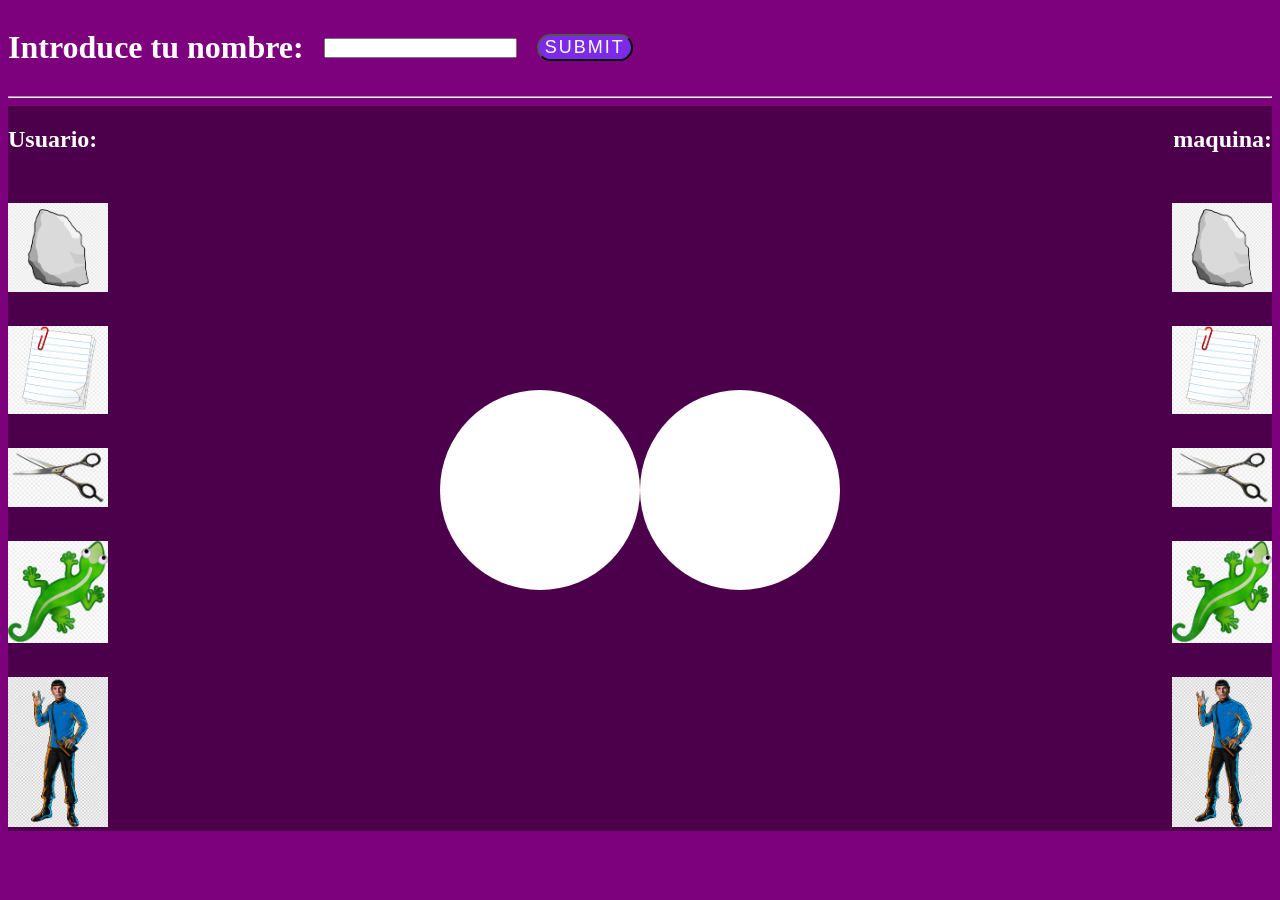
==== index.html @ 5d308a5f "Reestructura repo" ====
<!DOCTYPE html>
<html lang="en">
<head>
    <meta charset="UTF-8">
    <meta name="viewport" content="width=device-width, initial-scale=1.0">
    <title>Piedra, Papel, tijeras...</title>
    <link rel="stylesheet" href="css/style.css">
    
    
    
</head>
<body>
    <!-- 
        Aqui empezamos el primer div
        introduces el Nombre y tienes el submit para inicializar el juego
    -->
    <div class="alineado">
    <h1>Introduce tu nombre:</h1>
    <input type="text" id="nombre">
    <button id="botonCapturar">Submit</button>
    </div>
    <!-- 
        FIN 1div

        Aqui empezamos el segundo div
        aqui van las imagenes he dejado las del usuario las de la maquina y las otras son
        para cuando le das hacer el "show" y el "hide"
    -->
    <hr>
    <div class="content" id="content">
    <div class="usuario">
        <h2 id="ponerNombre">Usuario:</h2>
        <div id="cliente1"><img src="img/piedra.png" alt="piedra"></div>
        <div id="cliente2"><img src="img/papel.jpg" alt="papel"></div>
        <div id="cliente3"><img src="img/tijeras.png" alt="tijeras"></div>
        <div id="cliente4"><img src="img/lagarto.jpg" alt="lagarto"></div>
        <div id="cliente5"><img src="img/spock.png" alt="spock"></div>
    </div>
    <div class="centro">
        <h1 class="marcador" id="marcador"></h1>
        <div class="apuesta">
            <div class="eleccionusuario">
                <img src="img/piedra.png" alt="" id="piedra_usuario">
                <img src="img/papel.jpg" alt="" id="papel_usuario">
                <img src="img/tijeras.png" alt="" id="tijeras_usuario">
                <img src="img/lagarto.jpg" alt="" id="lagarto_usuario">
                <img src="img/spock.png" alt="" id="spock_usuario">
            </div>
            <div class="versus" id="vs"><img src="img/vs.jpg" alt=""></div>
            <div class="eleccionmaquina">
                <img src="img/piedra.png" alt="" id="piedra_maquina">
                <img src="img/papel.jpg" alt="" id="papel_maquina">
                <img src="img/tijeras.png" alt="" id="tijeras_maquina">
                <img src="img/lagarto.jpg" alt="" id="lagarto_maquina">
                <img src="img/spock.png" alt="" id="spock_maquina">
            </div>
        </div>
        <!-- 
            Aqui meto algunos div la idea es ocultarlos con un .none y que a base
            de que vayan surgiendo las cosas ocultar y mostrar
        -->
        <div class="ganar"><h1 id="empezando">Esperando elecciones</h1><h1 id="fight" contenteditable="true">Fight</h1><h1 id="empate">Empate</h1><h1 id="ganar">Has ganado</h1><h1 id="perder">Has perdido</h1></div>
    </div>
    <div class="maquina">
        <h2>maquina:</h2>
        <div id="maquina1"><img src="img/piedra.png" alt="piedra"></div>
        <div id="maquina2"><img src="img/papel.jpg" alt="papel"></div>
        <div id="maquina3"><img src="img/tijeras.png" alt="tijeras"></div>
        <div id="maquina4"><img src="img/lagarto.jpg" alt="lagarto"></div>
        <div id="maquina5"><img src="img/spock.png" alt="spock"></div>
    </div>
</div>
<script src="js/codigo.js"></script>
</body>
</html>
---- css/style.css ----
body{
    background-color: rgb(125, 0, 125);
}
button{
    position: relative;
    display: 'none';
    padding: 12px,36px;
    margin: 10px 0;
    color: #fff;
    text-transform: uppercase;
    font-size: 18px;
    letter-spacing: 2px;
    border-radius: 42px;
    background: #7d2ae8;
    cursor: pointer;
    
}
button:hover{
   animation: animate 0.3s linear;
    
}
@keyframes animate{
    0%{
        width: 0px;
        height:0px;
    }
    100%{
        width: 100px;
        height: 30px;
    }
}


h1{
    color:white;
}
h2{
    color: white;
}
.alineado{
    display: flex;
    align-items: center;
    align-content: center;
}
.alineado input{
    height: 14px;
    padding-right: 10px;
    padding-left: 10px;
    margin-right: 20px;
    margin-left: 20px;
}
.content{
    display: flex;
    justify-content: space-between;
    align-items: center;
    background-color: rgba(0, 0, 0, 0.392);
}
.usuario{
    justify-content: left;
    display: flex;
    flex-direction: column;
}
.maquina{
    justify-content: right;
    display: flex;
    flex-direction: column;
    align-items: flex-end;
    margin-top: 0px;
}
.usuario img{
    width: 100px;
    padding-top: 30px;
}
.maquina img{
    width: 100px;
    padding-top: 30px;
}
.eleccionusuario{
    background-color: white;
    width: 200px;
    height: 200px;
    border-radius: 100px;
}
.versus{
    background-color: white;
    width: 200px;
    height: 200px;
    border-radius: 100px;
    display: flex;
    align-content: center;
    justify-content: center;
    align-items: center;
}
.eleccionmaquina{
    background-color: white;
    width: 200px;
    height: 200px;
    border-radius: 100px;
}
.centro{
    display: flex;
    flex-direction: column;
    align-items: center;
}
.apuesta{
    display: flex;
    
}
.versus img{
    width: 200px;
    border-radius: 200px;
    display: flex;
    justify-content: center;
    align-items: center;
}
#piedra_usuario{
    width: 200px;
    border-radius: 200px;
}
#papel_usuario{
    width: 200px;
    border-radius: 200px;
}
#lagarto_usuario{
    width: 200px;
    border-radius: 200px;
}
#spock_usuario{
    width: 200px;
    border-radius: 200px;
}
#tijeras_usuario{
    width: 200px;
    border-radius: 200px;
}
/* Para la maquina definimos imágenes*/
#piedra_maquina{
    width: 200px;
    border-radius: 200px;
}
#papel_maquina{
    width: 200px;
    border-radius: 200px;
    
}
#lagarto_maquina{
    width: 200px;
    border-radius: 200px;
    
}
#spock_maquina{
    width: 200px;
    border-radius: 200px;
    
}
#tijeras_maquina{
    width: 200px;
    border-radius: 200px;
    
}
#empezando{
    color: white;
    display: none;
}
#fight{
    cursor: pointer;
    color:#430505;
    font-size: 32px;
    letter-spacing: 10px;
    text-transform: uppercase;
    width: 100%;
    text-align: center;
    -webkit-box-reflect: below 1px linear-gradient(transparent,#0008);
    line-height: 1.2em;
    outline: none;
    animation: animateLight 5s linear infinite;
     
}

@keyframes animateLight{
    0%,18%,20%,50.1%,60%,65.1%,80%,90.1%,92%{
        color: #430505;
        text-shadow: none;
    }
    18.1%,20.1%,30%,50%,60.1%,65%,80.1%,90%,92.1%,100%{
        color: #fff;
        text-shadow: 0 0 10px #d21010,
        0 0 20px #d21010,
        0 0 40px #d21010,
        0 0 80px #d21010,
        0 0 160px #d21010;
    }
}
#fight:hover::before{
    color: black;
    font-size: 32px;
    background-color: aqua;
    display: inline;
    padding: -5px 0px;
    margin: 0;
    position: relative;
    
}



#ganar{
    color: white;
    display: none;
}
#perder{
    color: white;
    display: none;
}
#empate{
    color: white;
    display: none;
}
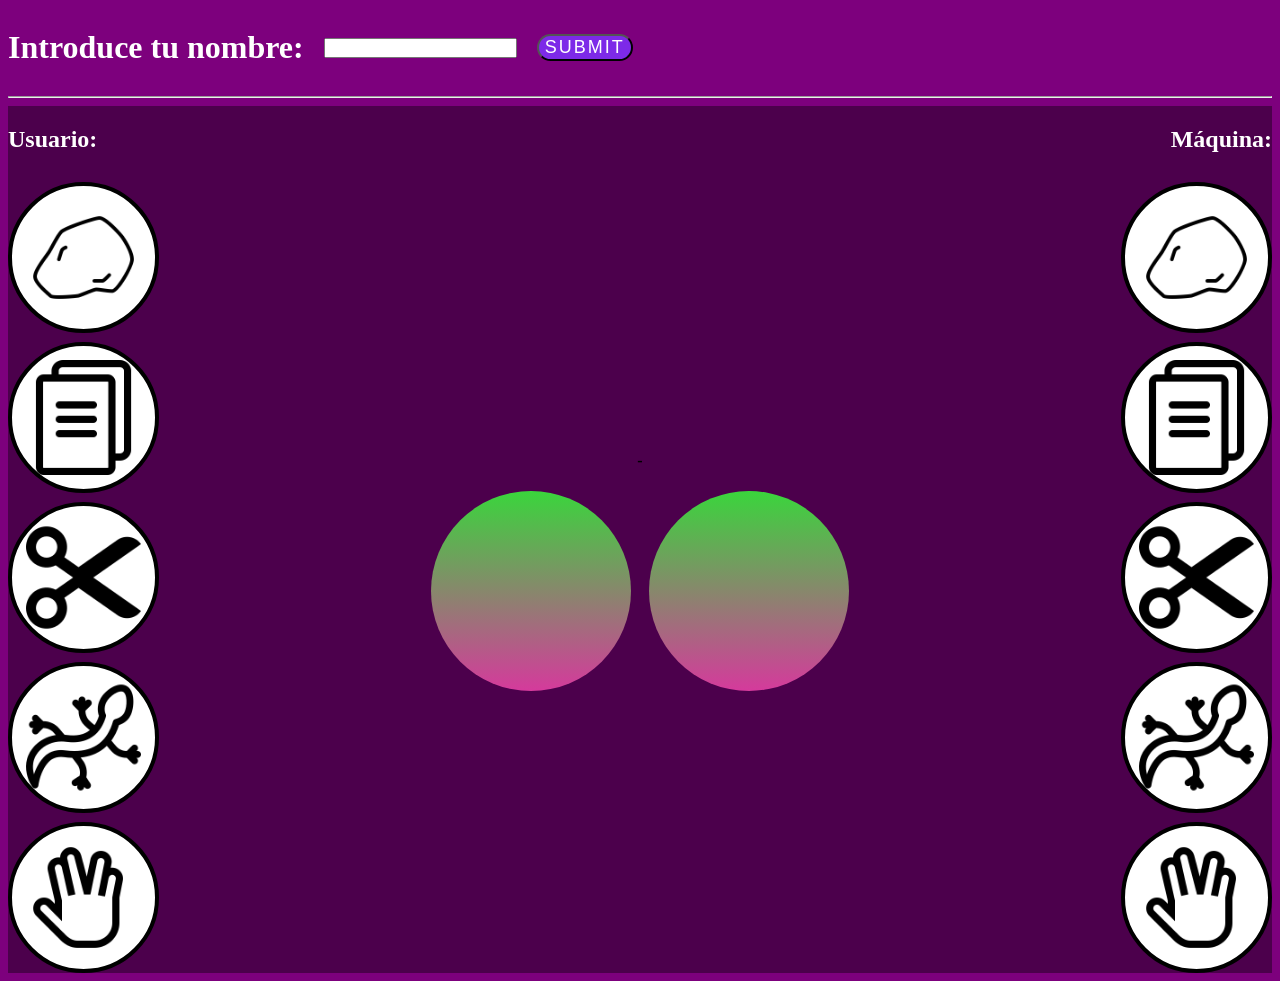
==== commit fc2c3967: "Arreglo general y cambio logica" ====
--- a/index.html
+++ b/index.html
@@ -5,9 +5,6 @@
     <meta name="viewport" content="width=device-width, initial-scale=1.0">
     <title>Piedra, Papel, tijeras...</title>
     <link rel="stylesheet" href="css/style.css">
-    
-    
-    
 </head>
 <body>
     <!-- 
@@ -17,7 +14,7 @@
     <div class="alineado">
     <h1>Introduce tu nombre:</h1>
     <input type="text" id="nombre">
-    <button id="botonCapturar">Submit</button>
+    <button id="botonCapturar" onclick="empezarJuego()">Submit</button>
     </div>
     <!-- 
         FIN 1div
@@ -30,44 +27,46 @@
     <div class="content" id="content">
     <div class="usuario">
         <h2 id="ponerNombre">Usuario:</h2>
-        <div id="cliente1"><img src="img/piedra.png" alt="piedra"></div>
-        <div id="cliente2"><img src="img/papel.jpg" alt="papel"></div>
-        <div id="cliente3"><img src="img/tijeras.png" alt="tijeras"></div>
-        <div id="cliente4"><img src="img/lagarto.jpg" alt="lagarto"></div>
-        <div id="cliente5"><img src="img/spock.png" alt="spock"></div>
+        <div id="cliente1" onclick="clickimg(this)" onmouseover="pasarMouseimgIn(this)" onmouseout="pasarMouseimgOut(this)"><img src="img/piedra.png" alt="piedra" class="imagen"></div>
+        <div id="cliente2" onclick="clickimg(this)" onmouseover="pasarMouseimgIn(this)" onmouseout="pasarMouseimgOut(this)"><img src="img/papel.png" alt="papel" class="imagen"></div>
+        <div id="cliente3" onclick="clickimg(this)" onmouseover="pasarMouseimgIn(this)" onmouseout="pasarMouseimgOut(this)"><img src="img/tijeras.png" alt="tijeras" class="imagen"></div>
+        <div id="cliente4" onclick="clickimg(this)" onmouseover="pasarMouseimgIn(this)" onmouseout="pasarMouseimgOut(this)"><img src="img/lagarto.png" alt="lagarto" class="imagen"></div>
+        <div id="cliente5" onclick="clickimg(this)" onmouseover="pasarMouseimgIn(this)" onmouseout="pasarMouseimgOut(this)"><img src="img/spock.png" alt="spock" class="imagen"></div>
     </div>
     <div class="centro">
-        <h1 class="marcador" id="marcador"></h1>
+        <h1 class="marcador" id="marcador">
+            <h4><span id="puntuacion_jugador"></span> - <span id="puntuacion_maquina"></span></h4>
+        </h1>
         <div class="apuesta">
             <div class="eleccionusuario">
-                <img src="img/piedra.png" alt="" id="piedra_usuario">
-                <img src="img/papel.jpg" alt="" id="papel_usuario">
-                <img src="img/tijeras.png" alt="" id="tijeras_usuario">
-                <img src="img/lagarto.jpg" alt="" id="lagarto_usuario">
-                <img src="img/spock.png" alt="" id="spock_usuario">
+                <img src="img/piedra.png" alt="piedra" id="piedra_usuario">
+                <img src="img/papel.png" alt="papel" id="papel_usuario">
+                <img src="img/tijeras.png" alt="tijeras" id="tijeras_usuario">
+                <img src="img/lagarto.png" alt="lagarto" id="lagarto_usuario">
+                <img src="img/spock.png" alt="spock" id="spock_usuario">
             </div>
-            <div class="versus" id="vs"><img src="img/vs.jpg" alt=""></div>
+            <div class="versus" id="vs"><img src="img/vs.png" alt="versus"></div>
             <div class="eleccionmaquina">
-                <img src="img/piedra.png" alt="" id="piedra_maquina">
-                <img src="img/papel.jpg" alt="" id="papel_maquina">
-                <img src="img/tijeras.png" alt="" id="tijeras_maquina">
-                <img src="img/lagarto.jpg" alt="" id="lagarto_maquina">
-                <img src="img/spock.png" alt="" id="spock_maquina">
+                <img src="img/piedra.png" alt="piedra" id="piedra_maquina">
+                <img src="img/papel.png" alt="papel" id="papel_maquina">
+                <img src="img/tijeras.png" alt="tijeras" id="tijeras_maquina">
+                <img src="img/lagarto.png" alt="lagarto" id="lagarto_maquina">
+                <img src="img/spock.png" alt="spock" id="spock_maquina">
             </div>
         </div>
         <!-- 
             Aqui meto algunos div la idea es ocultarlos con un .none y que a base
             de que vayan surgiendo las cosas ocultar y mostrar
         -->
-        <div class="ganar"><h1 id="empezando">Esperando elecciones</h1><h1 id="fight" contenteditable="true">Fight</h1><h1 id="empate">Empate</h1><h1 id="ganar">Has ganado</h1><h1 id="perder">Has perdido</h1></div>
+        <div class="ganar"><h1 id="empezando">Esperando elecciones</h1><h1 id="fight" contenteditable="true" onclick="maquinaElige()">Fight</h1><h1 id="empate">Empate</h1><h1 id="ganar">Has ganado</h1><h1 id="perder">Has perdido</h1></div>
     </div>
     <div class="maquina">
-        <h2>maquina:</h2>
-        <div id="maquina1"><img src="img/piedra.png" alt="piedra"></div>
-        <div id="maquina2"><img src="img/papel.jpg" alt="papel"></div>
-        <div id="maquina3"><img src="img/tijeras.png" alt="tijeras"></div>
-        <div id="maquina4"><img src="img/lagarto.jpg" alt="lagarto"></div>
-        <div id="maquina5"><img src="img/spock.png" alt="spock"></div>
+        <h2>Máquina:</h2>
+        <div id="maquina1"><img src="img/piedra.png" alt="piedra" class="imagen"></div>
+        <div id="maquina2"><img src="img/papel.png" alt="papel" class="imagen"></div>
+        <div id="maquina3"><img src="img/tijeras.png" alt="tijeras" class="imagen"></div>
+        <div id="maquina4"><img src="img/lagarto.png" alt="lagarto" class="imagen"></div>
+        <div id="maquina5"><img src="img/spock.png" alt="spock" class="imagen"></div>
     </div>
 </div>
 <script src="js/codigo.js"></script>
--- a/css/style.css
+++ b/css/style.css
@@ -1,221 +1,239 @@
-
-body{
-    background-color: rgb(125, 0, 125);
-}
-button{
+body {
+	background-color: rgb(125, 0, 125);
+}
+
+button {
+	position: relative;
+	display: "none";
+	padding: 12px, 36px;
+	margin: 10px 0;
+	color: #fff;
+	text-transform: uppercase;
+	font-size: 18px;
+	letter-spacing: 2px;
+	border-radius: 42px;
+	background: #7d2ae8;
+	cursor: pointer;
+}
+
+button:hover {
+	animation: animate 0.3s linear;
+}
+
+@keyframes animate {
+	0% {
+		width: 0px;
+		height: 0px;
+	}
+	100% {
+		width: 100px;
+		height: 30px;
+	}
+}
+
+h1 {
+	color: white;
+}
+
+h2 {
+	color: white;
+}
+
+.alineado {
+	display: flex;
+	align-items: center;
+	align-content: center;
+}
+
+.alineado input {
+	height: 14px;
+	padding-right: 10px;
+	padding-left: 10px;
+	margin-right: 20px;
+	margin-left: 20px;
+}
+
+.content {
+	display: flex;
+	justify-content: space-between;
+	align-items: center;
+	background-color: rgba(0, 0, 0, 0.392);
+}
+
+.usuario {
+	justify-content: left;
+	display: flex;
+	flex-direction: column;
+}
+
+.maquina {
+	justify-content: right;
+	display: flex;
+	flex-direction: column;
+	align-items: flex-end;
+	margin-top: 0px;
+}
+
+.marcador {
+    
+}
+
+.eleccionusuario {
+	background-color: white;
+	width: 200px;
+	height: 200px;
+	border-radius: 100px;
+	margin-right: 1vh;
+}
+
+.versus {
+	background-color: white;
+	width: 200px;
+	height: 200px;
+	border-radius: 100px;
+	display: flex;
+	align-content: center;
+	justify-content: center;
+	align-items: center;
+}
+
+.eleccionmaquina {
+	background-color: white;
+	width: 200px;
+	height: 200px;
+	border-radius: 100px;
+	margin-left: 1vh;
+}
+
+.centro {
+	display: flex;
+	flex-direction: column;
+	align-items: center;
+}
+
+.apuesta {
+	display: flex;
+}
+
+.versus img {
+	width: 200px;
+	border-radius: 200px;
+	display: flex;
+	justify-content: center;
+	align-items: center;
+}
+
+.usuario div,
+.maquina div {
+	height: 15vh;
+	width: 15vh;
+	padding: 0.45vh;
+	margin-top: 1vh;
+	border: 0.25em solid black;
+	border-radius: 100%;
+	background-color: white;
+	display: flex;
+	justify-content: center;
+	align-items: center;
+}
+
+.imagen {
+	height: 12.75vh;
+	width: 12.75vh;
+}
+
+.eleccionusuario,
+.eleccionmaquina {
+	display: flex;
+	justify-content: center;
+	align-items: center;
+    background: linear-gradient(to top, #d53a9c 0%, #3ad53c 100%);
+    border-radius: 100%;
     position: relative;
-    display: 'none';
-    padding: 12px,36px;
-    margin: 10px 0;
-    color: #fff;
-    text-transform: uppercase;
-    font-size: 18px;
-    letter-spacing: 2px;
-    border-radius: 42px;
-    background: #7d2ae8;
-    cursor: pointer;
-    
-}
-button:hover{
-   animation: animate 0.3s linear;
-    
-}
-@keyframes animate{
-    0%{
-        width: 0px;
-        height:0px;
-    }
-    100%{
-        width: 100px;
-        height: 30px;
-    }
-}
-
-
-h1{
-    color:white;
-}
-h2{
-    color: white;
-}
-.alineado{
-    display: flex;
-    align-items: center;
-    align-content: center;
-}
-.alineado input{
-    height: 14px;
-    padding-right: 10px;
-    padding-left: 10px;
-    margin-right: 20px;
-    margin-left: 20px;
-}
-.content{
-    display: flex;
-    justify-content: space-between;
-    align-items: center;
-    background-color: rgba(0, 0, 0, 0.392);
-}
-.usuario{
-    justify-content: left;
-    display: flex;
-    flex-direction: column;
-}
-.maquina{
-    justify-content: right;
-    display: flex;
-    flex-direction: column;
-    align-items: flex-end;
-    margin-top: 0px;
-}
-.usuario img{
-    width: 100px;
-    padding-top: 30px;
-}
-.maquina img{
-    width: 100px;
-    padding-top: 30px;
-}
-.eleccionusuario{
-    background-color: white;
-    width: 200px;
-    height: 200px;
-    border-radius: 100px;
-}
-.versus{
-    background-color: white;
-    width: 200px;
-    height: 200px;
-    border-radius: 100px;
-    display: flex;
-    align-content: center;
-    justify-content: center;
-    align-items: center;
-}
-.eleccionmaquina{
-    background-color: white;
-    width: 200px;
-    height: 200px;
-    border-radius: 100px;
-}
-.centro{
-    display: flex;
-    flex-direction: column;
-    align-items: center;
-}
-.apuesta{
-    display: flex;
-    
-}
-.versus img{
-    width: 200px;
-    border-radius: 200px;
-    display: flex;
-    justify-content: center;
-    align-items: center;
-}
-#piedra_usuario{
-    width: 200px;
-    border-radius: 200px;
-}
-#papel_usuario{
-    width: 200px;
-    border-radius: 200px;
-}
-#lagarto_usuario{
-    width: 200px;
-    border-radius: 200px;
-}
-#spock_usuario{
-    width: 200px;
-    border-radius: 200px;
-}
-#tijeras_usuario{
-    width: 200px;
-    border-radius: 200px;
-}
-/* Para la maquina definimos imágenes*/
-#piedra_maquina{
-    width: 200px;
-    border-radius: 200px;
-}
-#papel_maquina{
-    width: 200px;
-    border-radius: 200px;
-    
-}
-#lagarto_maquina{
-    width: 200px;
-    border-radius: 200px;
-    
-}
-#spock_maquina{
-    width: 200px;
-    border-radius: 200px;
-    
-}
-#tijeras_maquina{
-    width: 200px;
-    border-radius: 200px;
-    
-}
-#empezando{
-    color: white;
-    display: none;
-}
-#fight{
-    cursor: pointer;
-    color:#430505;
-    font-size: 32px;
-    letter-spacing: 10px;
-    text-transform: uppercase;
-    width: 100%;
     text-align: center;
-    -webkit-box-reflect: below 1px linear-gradient(transparent,#0008);
-    line-height: 1.2em;
-    outline: none;
-    animation: animateLight 5s linear infinite;
-     
-}
-
-@keyframes animateLight{
-    0%,18%,20%,50.1%,60%,65.1%,80%,90.1%,92%{
-        color: #430505;
-        text-shadow: none;
-    }
-    18.1%,20.1%,30%,50%,60.1%,65%,80.1%,90%,92.1%,100%{
-        color: #fff;
-        text-shadow: 0 0 10px #d21010,
-        0 0 20px #d21010,
-        0 0 40px #d21010,
-        0 0 80px #d21010,
-        0 0 160px #d21010;
-    }
-}
-#fight:hover::before{
-    color: black;
-    font-size: 32px;
-    background-color: aqua;
-    display: inline;
-    padding: -5px 0px;
-    margin: 0;
-    position: relative;
-    
-}
-
-
-
-#ganar{
-    color: white;
-    display: none;
-}
-#perder{
-    color: white;
-    display: none;
-}
-#empate{
-    color: white;
-    display: none;
-}
-
-
+    box-sizing: border-box;
+}
+
+.eleccionusuario img,
+.eleccionmaquina img {
+	height: 25vh;
+	width: 25vh;
+}
+
+.usuario div:hover {
+	color: #111;
+	background: greenyellow;
+	box-shadow: 0 0 100px #88ff00;
+}
+
+#empezando {
+	color: white;
+	display: none;
+}
+
+#fight {
+	cursor: pointer;
+	color: #430505;
+	font-size: 32px;
+	letter-spacing: 10px;
+	text-transform: uppercase;
+	width: 100%;
+	text-align: center;
+	-webkit-box-reflect: below 1px linear-gradient(transparent, #0008);
+	line-height: 1.2em;
+	outline: none;
+	animation: animateLight 5s linear infinite;
+}
+
+@keyframes animateLight {
+	0%,
+	18%,
+	20%,
+	50.1%,
+	60%,
+	65.1%,
+	80%,
+	90.1%,
+	92% {
+		color: #430505;
+		text-shadow: none;
+	}
+	18.1%,
+	20.1%,
+	30%,
+	50%,
+	60.1%,
+	65%,
+	80.1%,
+	90%,
+	92.1%,
+	100% {
+		color: #fff;
+		text-shadow: 0 0 10px #d21010, 0 0 20px #d21010, 0 0 40px #d21010, 0 0 80px #d21010, 0 0 160px #d21010;
+	}
+}
+
+#fight:hover::before {
+	color: black;
+	font-size: 32px;
+	background-color: aqua;
+	display: inline;
+	padding: -5px 0px;
+	margin: 0;
+	position: relative;
+}
+
+#ganar {
+	color: white;
+	display: none;
+}
+
+#perder {
+	color: white;
+	display: none;
+}
+
+#empate {
+	color: white;
+	display: none;
+}
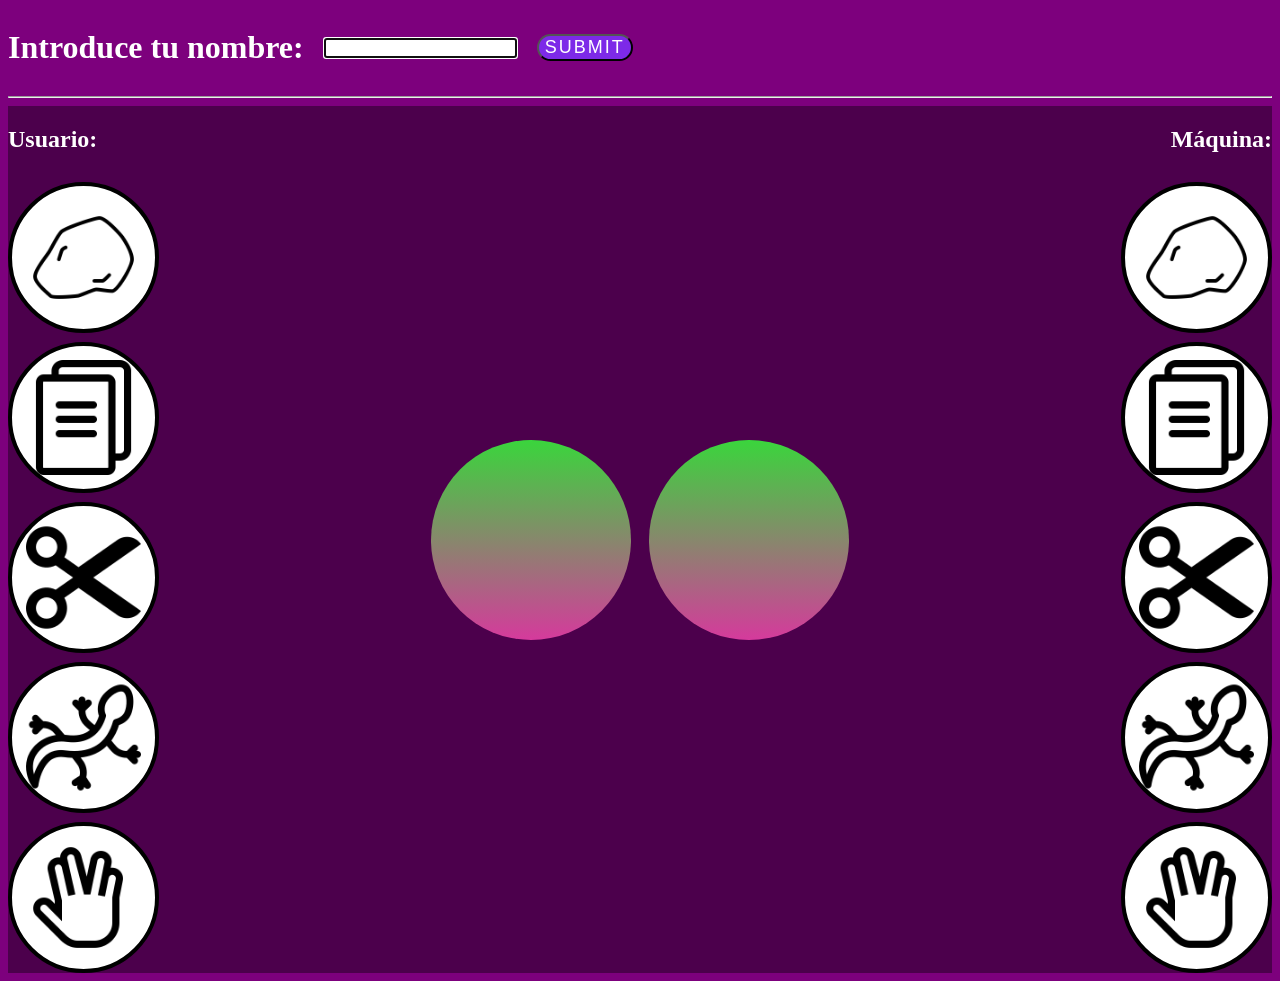
==== commit c4a3b64a: "Finalizacion marcados y mejoras diseño y estructura" ====
--- a/index.html
+++ b/index.html
@@ -13,8 +13,8 @@
     -->
     <div class="alineado">
     <h1>Introduce tu nombre:</h1>
-    <input type="text" id="nombre">
-    <button id="botonCapturar" onclick="empezarJuego()">Submit</button>
+    <input type="text" id="nombre" autofocus>
+    <button id="botonCapturar" onclick="empezarJuego()" onmouseover="pasarMouseIn(this)" onmouseout="pasarMouseOut(this)">Submit</button>
     </div>
     <!-- 
         FIN 1div
@@ -27,15 +27,15 @@
     <div class="content" id="content">
     <div class="usuario">
         <h2 id="ponerNombre">Usuario:</h2>
-        <div id="cliente1" onclick="clickimg(this)" onmouseover="pasarMouseimgIn(this)" onmouseout="pasarMouseimgOut(this)"><img src="img/piedra.png" alt="piedra" class="imagen"></div>
-        <div id="cliente2" onclick="clickimg(this)" onmouseover="pasarMouseimgIn(this)" onmouseout="pasarMouseimgOut(this)"><img src="img/papel.png" alt="papel" class="imagen"></div>
-        <div id="cliente3" onclick="clickimg(this)" onmouseover="pasarMouseimgIn(this)" onmouseout="pasarMouseimgOut(this)"><img src="img/tijeras.png" alt="tijeras" class="imagen"></div>
-        <div id="cliente4" onclick="clickimg(this)" onmouseover="pasarMouseimgIn(this)" onmouseout="pasarMouseimgOut(this)"><img src="img/lagarto.png" alt="lagarto" class="imagen"></div>
-        <div id="cliente5" onclick="clickimg(this)" onmouseover="pasarMouseimgIn(this)" onmouseout="pasarMouseimgOut(this)"><img src="img/spock.png" alt="spock" class="imagen"></div>
+        <div id="cliente1" onclick="clickimg(this)" onmouseover="pasarMouseIn(this)" onmouseout="pasarMouseOut(this)"><img src="img/piedra.png" alt="piedra" class="imagen"></div>
+        <div id="cliente2" onclick="clickimg(this)" onmouseover="pasarMouseIn(this)" onmouseout="pasarMouseOut(this)"><img src="img/papel.png" alt="papel" class="imagen"></div>
+        <div id="cliente3" onclick="clickimg(this)" onmouseover="pasarMouseIn(this)" onmouseout="pasarMouseOut(this)"><img src="img/tijeras.png" alt="tijeras" class="imagen"></div>
+        <div id="cliente4" onclick="clickimg(this)" onmouseover="pasarMouseIn(this)" onmouseout="pasarMouseOut(this)"><img src="img/lagarto.png" alt="lagarto" class="imagen"></div>
+        <div id="cliente5" onclick="clickimg(this)" onmouseover="pasarMouseIn(this)" onmouseout="pasarMouseOut(this)"><img src="img/spock.png" alt="spock" class="imagen"></div>
     </div>
     <div class="centro">
         <h1 class="marcador" id="marcador">
-            <h4><span id="puntuacion_jugador"></span> - <span id="puntuacion_maquina"></span></h4>
+            <span id="puntuacion_jugador"></span> - <span id="puntuacion_maquina"></span>
         </h1>
         <div class="apuesta">
             <div class="eleccionusuario">
--- a/css/style.css
+++ b/css/style.css
@@ -16,21 +16,6 @@
 	cursor: pointer;
 }
 
-button:hover {
-	animation: animate 0.3s linear;
-}
-
-@keyframes animate {
-	0% {
-		width: 0px;
-		height: 0px;
-	}
-	100% {
-		width: 100px;
-		height: 30px;
-	}
-}
-
 h1 {
 	color: white;
 }
@@ -75,7 +60,8 @@
 }
 
 .marcador {
-    
+    display: none;
+    color: white;
 }
 
 .eleccionusuario {
